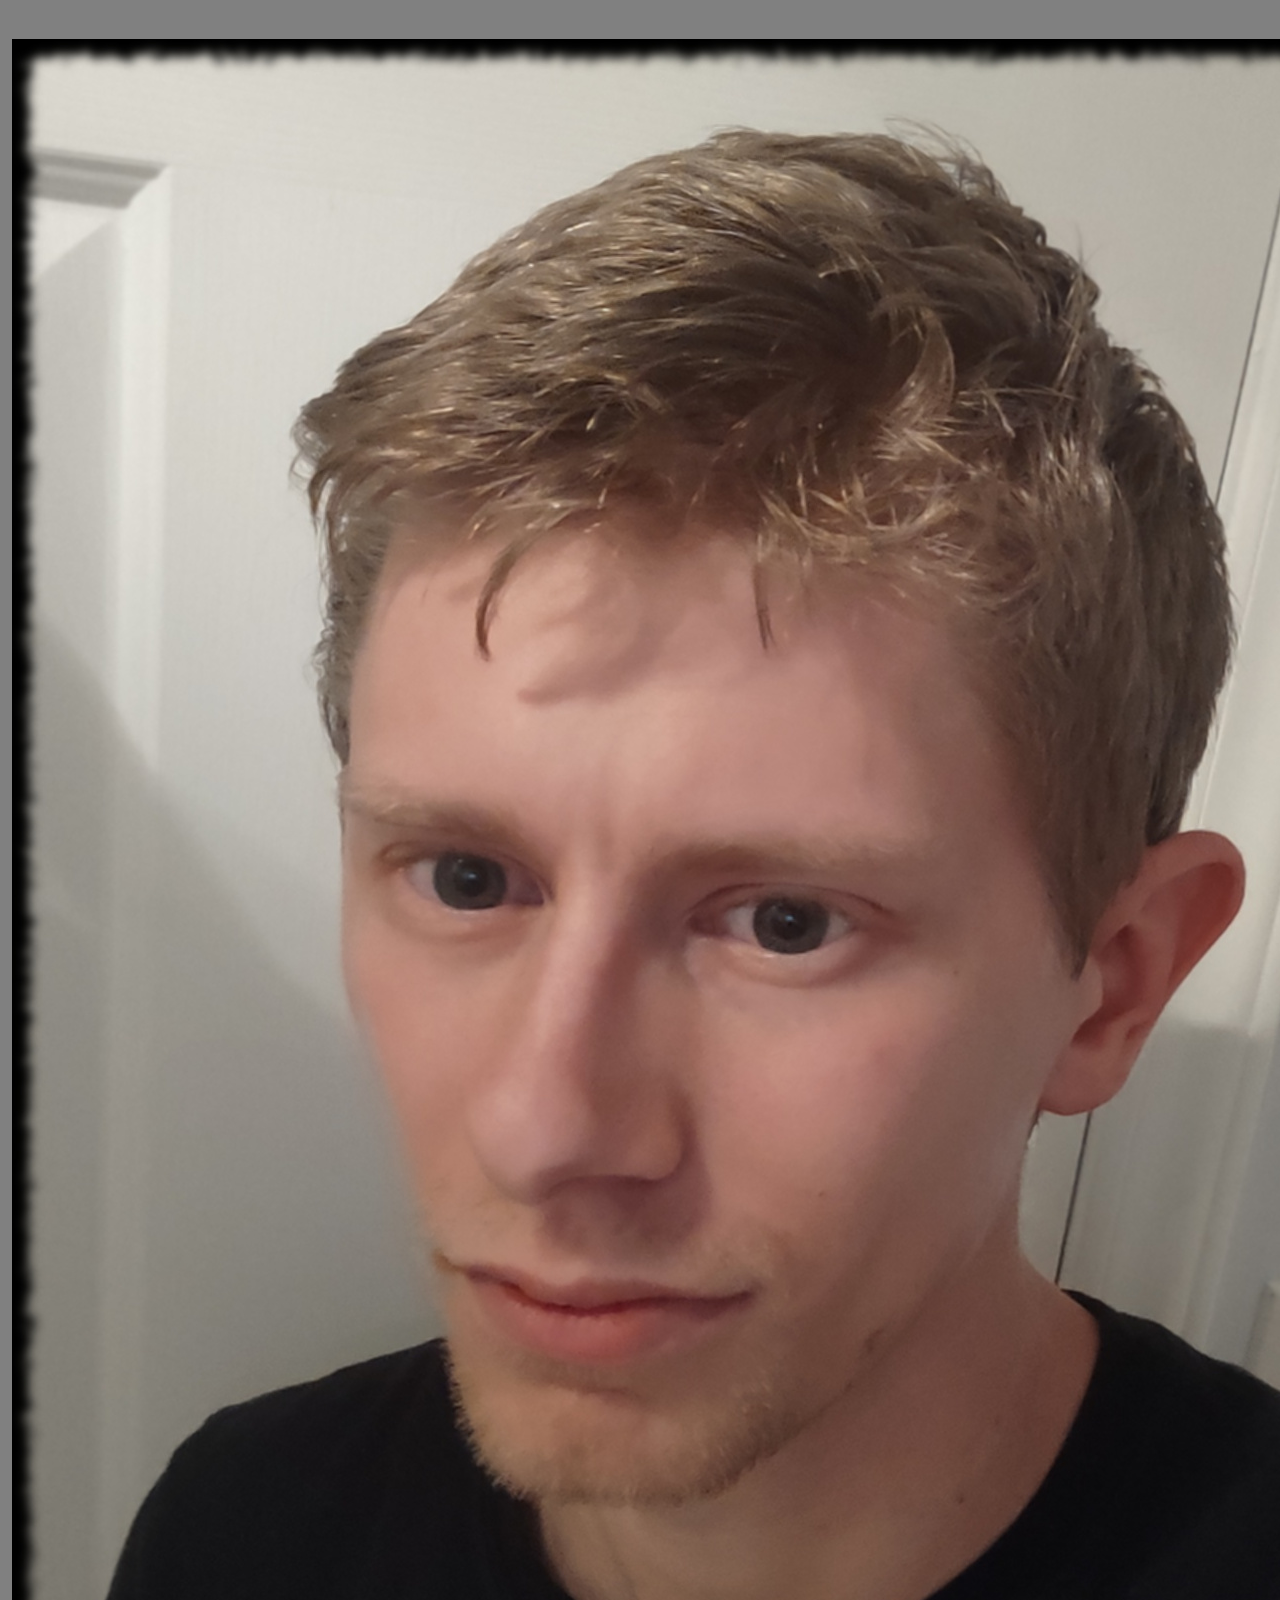
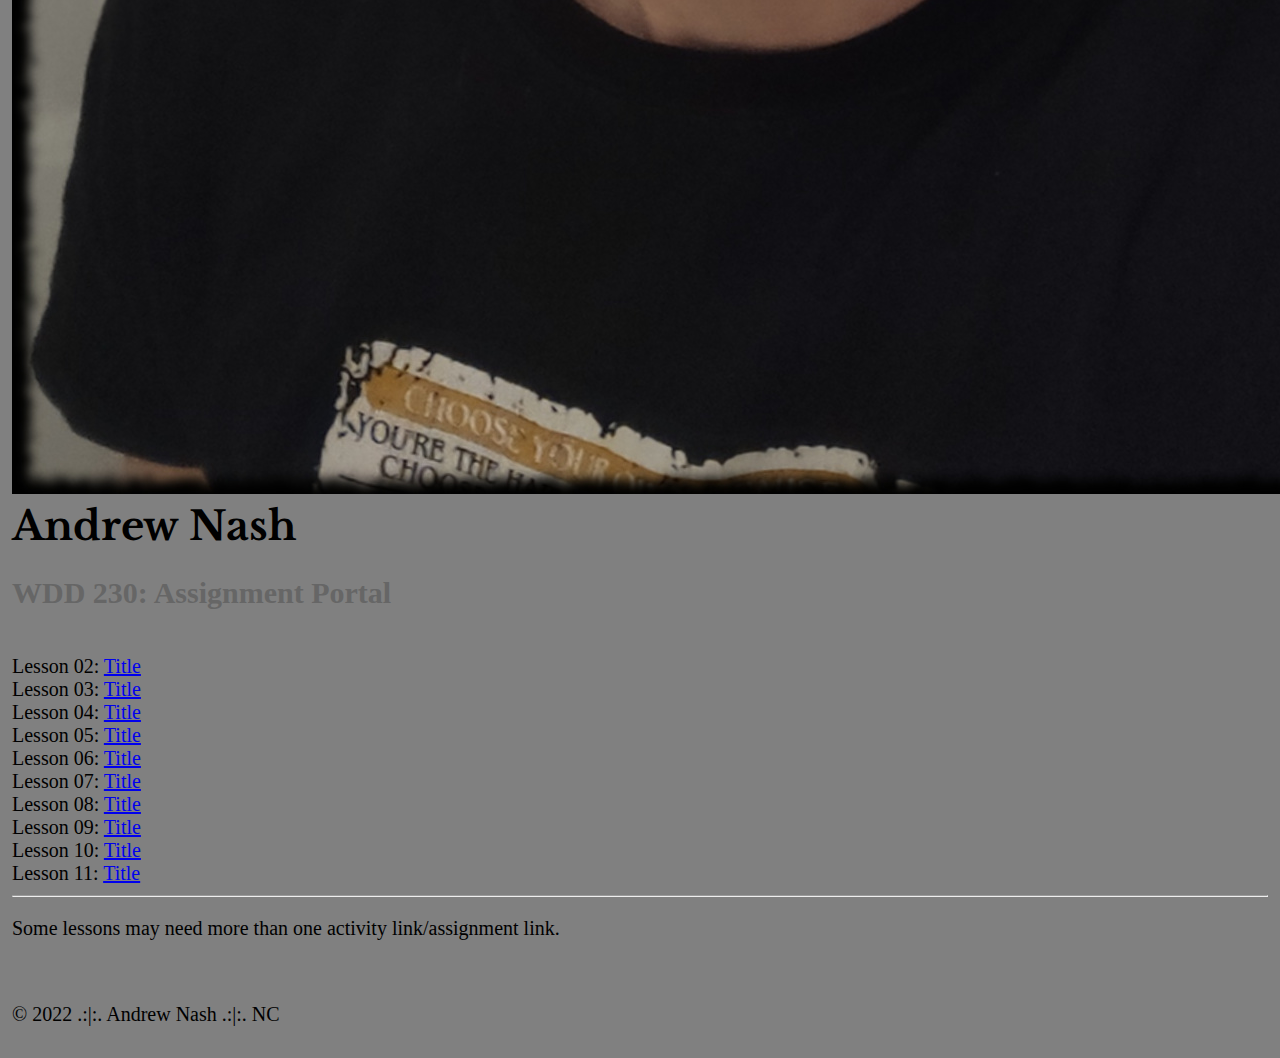
==== index.html @ 44e95a72 "1" ====
<!DOCTYPE html>
<html lang="en-US">
<head>
    <meta charset="UTF-8">
    <meta name="viewport" content="witdth=device-width, initial-scale=1.0">
    
    <title>Landing Page</title><meta name="description" content="Home page for my WDD230 class">
    
    <link href="https://fonts.googleapis.com/css2?family=Libre+Baskerville:wght@700&display=swap" rel="stylesheet"> 
    <link href="lesson1/CSS/normalize.css" rel="stylesheet" >
    <link href="https://github.com/Andnash/wdd230/blob/ac864a62297f4b6cc17953a0930d491dfca08c05/lesson1/CSS/style.css" rel="stylesheet">
    <link href="lesson1/CSS/medium.css" rel="stylesheet">
    
    
            <!-- link the javascript elements on a seperate page in the future... 

                <link href="jstemplate.js" type="text/java" rel="javascript">
                    or
                <script src="jstemplate.js" defer>  </script> 
                    or
                <script type = "text/javascript" src="jstemplate.js">
            -->
    
    
    </script>
</head>
<body>
    <header>
        <div>
            <h1><img src="lesson1/Images/Drew1.jpg"> Andrew Nash</h1>
            <h2>WDD 230: Assignment Portal</h2>
        </div>
        <main>
            <li>Lesson 02: <a href="https://en.wikipedia.org/wiki/List_of_fictional_ducks">Title</a></li>
            <li>Lesson 03: <a href="https://en.wikipedia.org/wiki/List_of_fictional_ducks">Title</a></li>
            <li>Lesson 04: <a href="https://en.wikipedia.org/wiki/List_of_fictional_ducks">Title</a></li>
            <li>Lesson 05: <a href="https://en.wikipedia.org/wiki/List_of_fictional_ducks">Title</a></li>
            <li>Lesson 06: <a href="https://en.wikipedia.org/wiki/List_of_fictional_ducks">Title</a></li>
            <li>Lesson 07: <a href="https://en.wikipedia.org/wiki/List_of_fictional_ducks">Title</a></li>
            <li>Lesson 08: <a href="https://en.wikipedia.org/wiki/List_of_fictional_ducks">Title</a></li>
            <li>Lesson 09: <a href="https://en.wikipedia.org/wiki/List_of_fictional_ducks">Title</a></li>
            <li>Lesson 10: <a href="https://en.wikipedia.org/wiki/List_of_fictional_ducks">Title</a></li>
            <li>Lesson 11: <a href="https://en.wikipedia.org/wiki/List_of_fictional_ducks">Title</a></li>
            <hr/>
        <p>Some lessons may need more than one activity link/assignment link.</p>

    </main>
    </header>
<br>

<footer>
  <div>  
    <p>© 2022 .:|:. Andrew Nash .:|:. NC </p>
  
 
      <p id="last_mdy"></p>
      
 
   
      <script>
        console.log("Last updated: " + updates); 
          
        function updates() {
            let mod_date = document.lastModified;
            document.getElementById("last_mdy").innerHTML = mod_date;
        }
    </script>   
      
  
  </div>


</footer>
</body>
</html>
---- lesson1/CSS/medium.css ----
@media only screen and (min-width: 35em) {
    body {
        background-color: grey;
        font-size: 20px;
        padding: 12px;
    }

    h1 {
        font-family: 'Libre Baskerville', serif;
    }
        
    h2 {
        color: #666666;
        padding-bottom: 20px;
    }
}
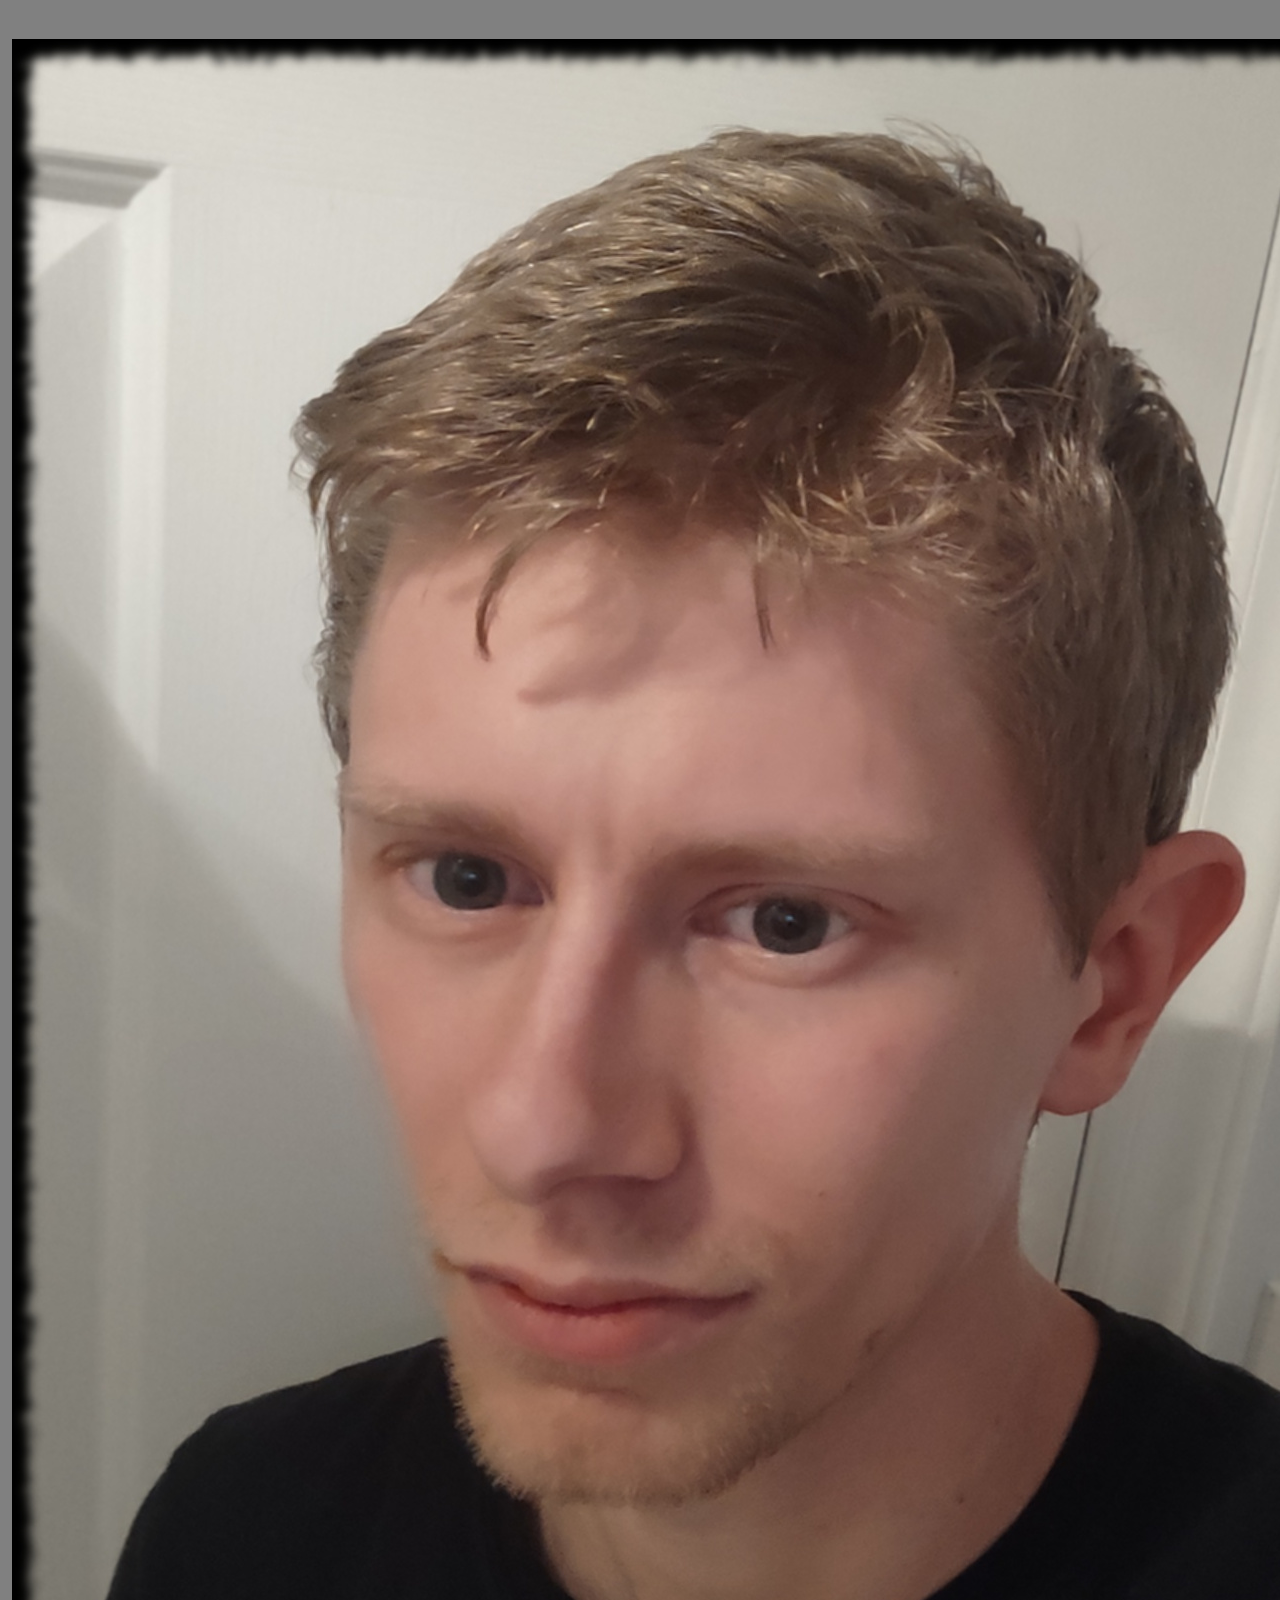
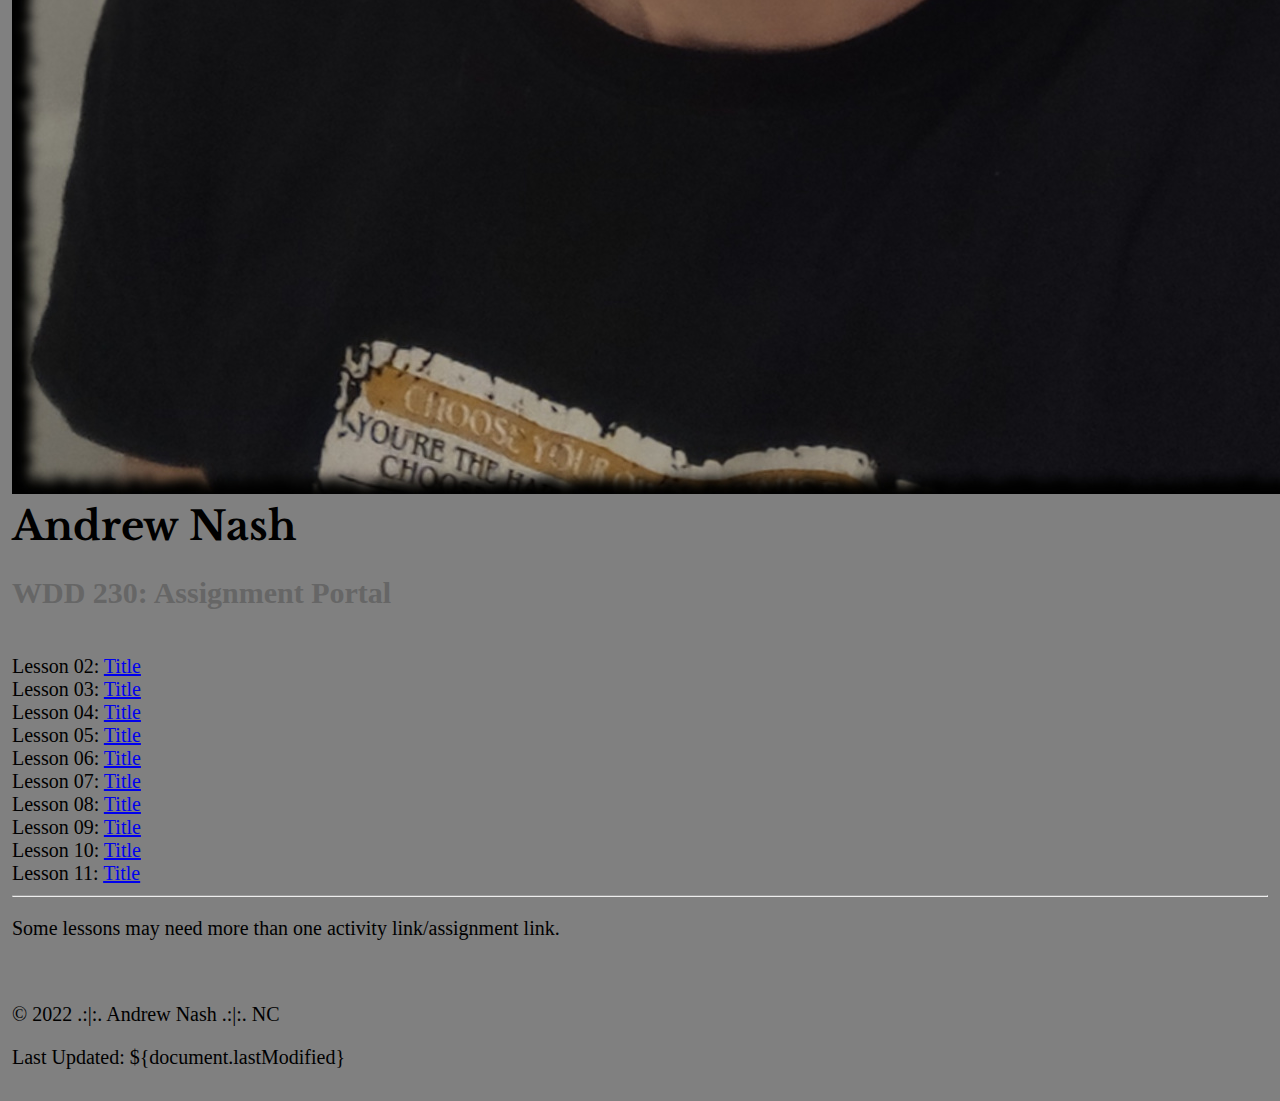
==== commit 3b67d38b: "java date" ====
--- a/index.html
+++ b/index.html
@@ -51,22 +51,14 @@
 <footer>
   <div>  
     <p>© 2022 .:|:. Andrew Nash .:|:. NC </p>
-  
- 
-      <p id="last_mdy"></p>
-      
- 
-   
-      <script>
-        console.log("Last updated: " + updates); 
-          
-        function updates() {
-            let mod_date = document.lastModified;
-            document.getElementById("last_mdy").innerHTML = mod_date;
-        }
-    </script>   
-      
-  
+       
+    <p id="last_mod">
+       Last Updated: 01/19/2022 20:23:22
+    </p>
+     
+    <script src="lesson1/js/lastupdate.js"></script>
+       
+
   </div>
 
 
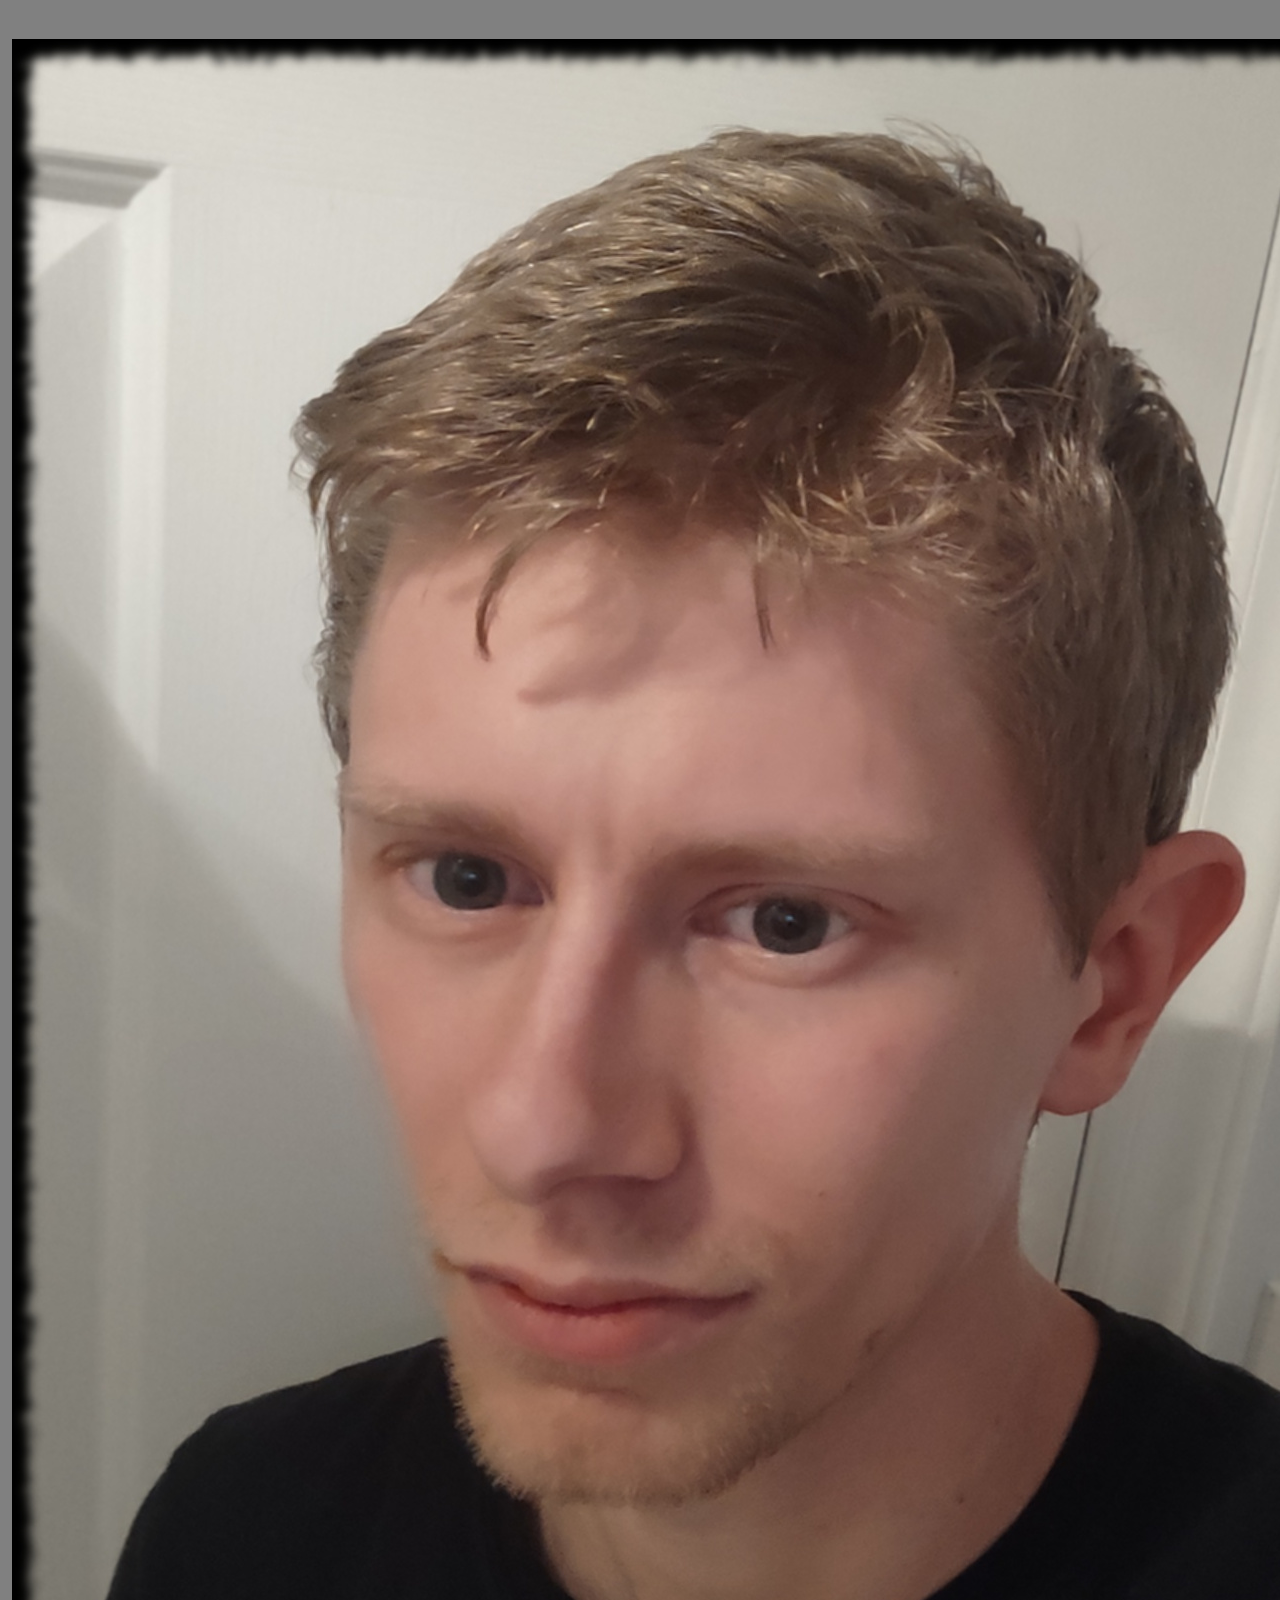
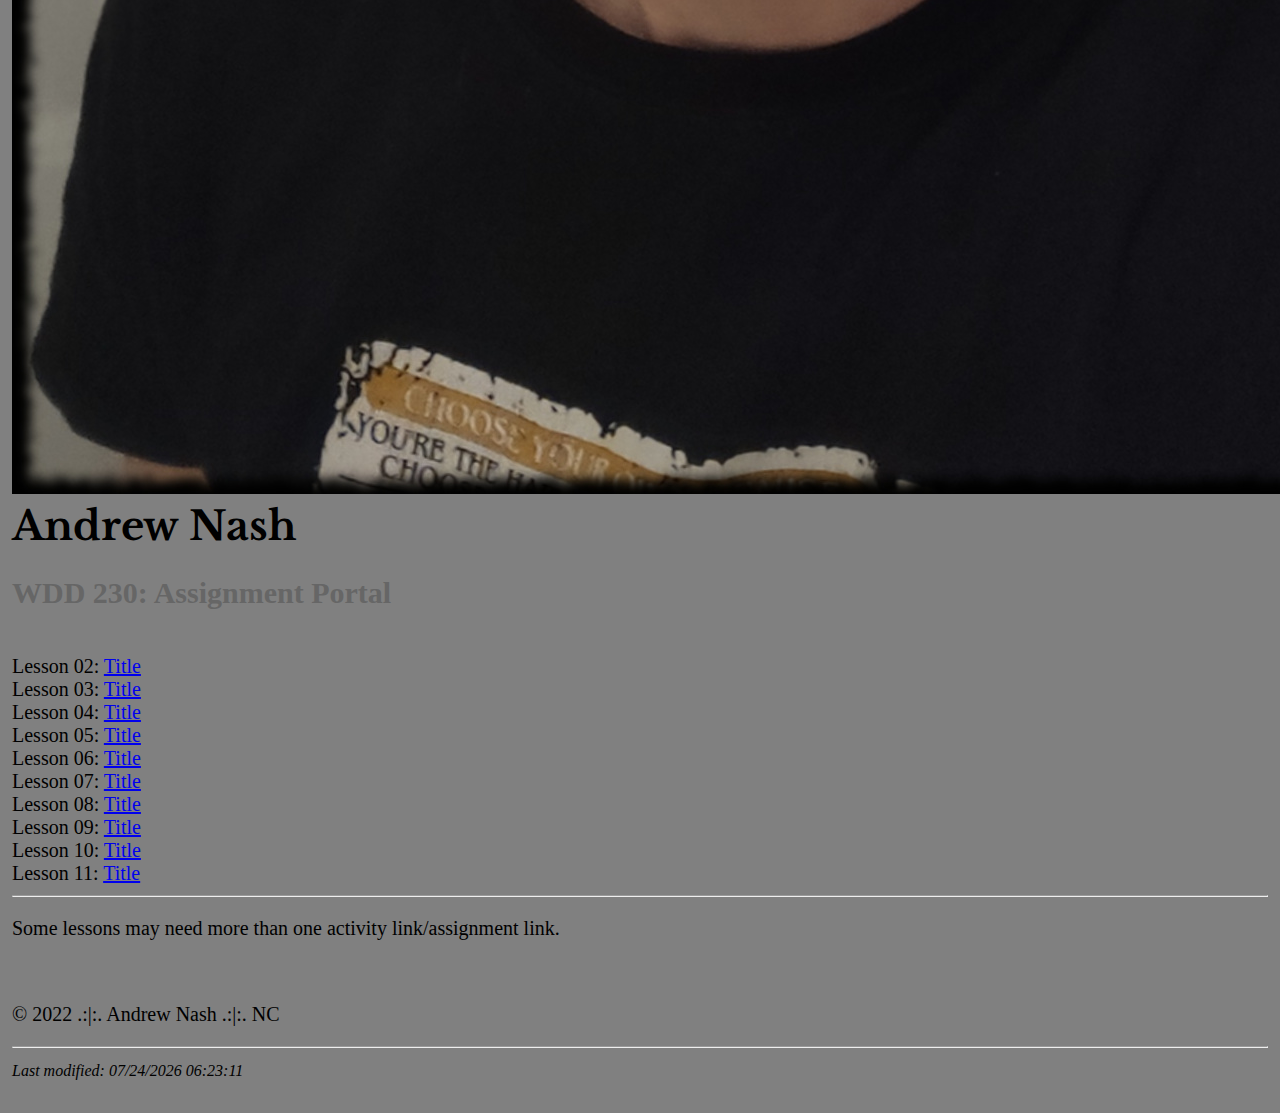
==== commit 63725b6c: "java2" ====
--- a/index.html
+++ b/index.html
@@ -53,11 +53,10 @@
     <p>© 2022 .:|:. Andrew Nash .:|:. NC </p>
        
     <p id="last_mod">
-       Last Updated: 01/19/2022 20:23:22
-    </p>
      
     <script src="lesson1/js/lastupdate.js"></script>
-       
+
+    </p>
 
   </div>
 
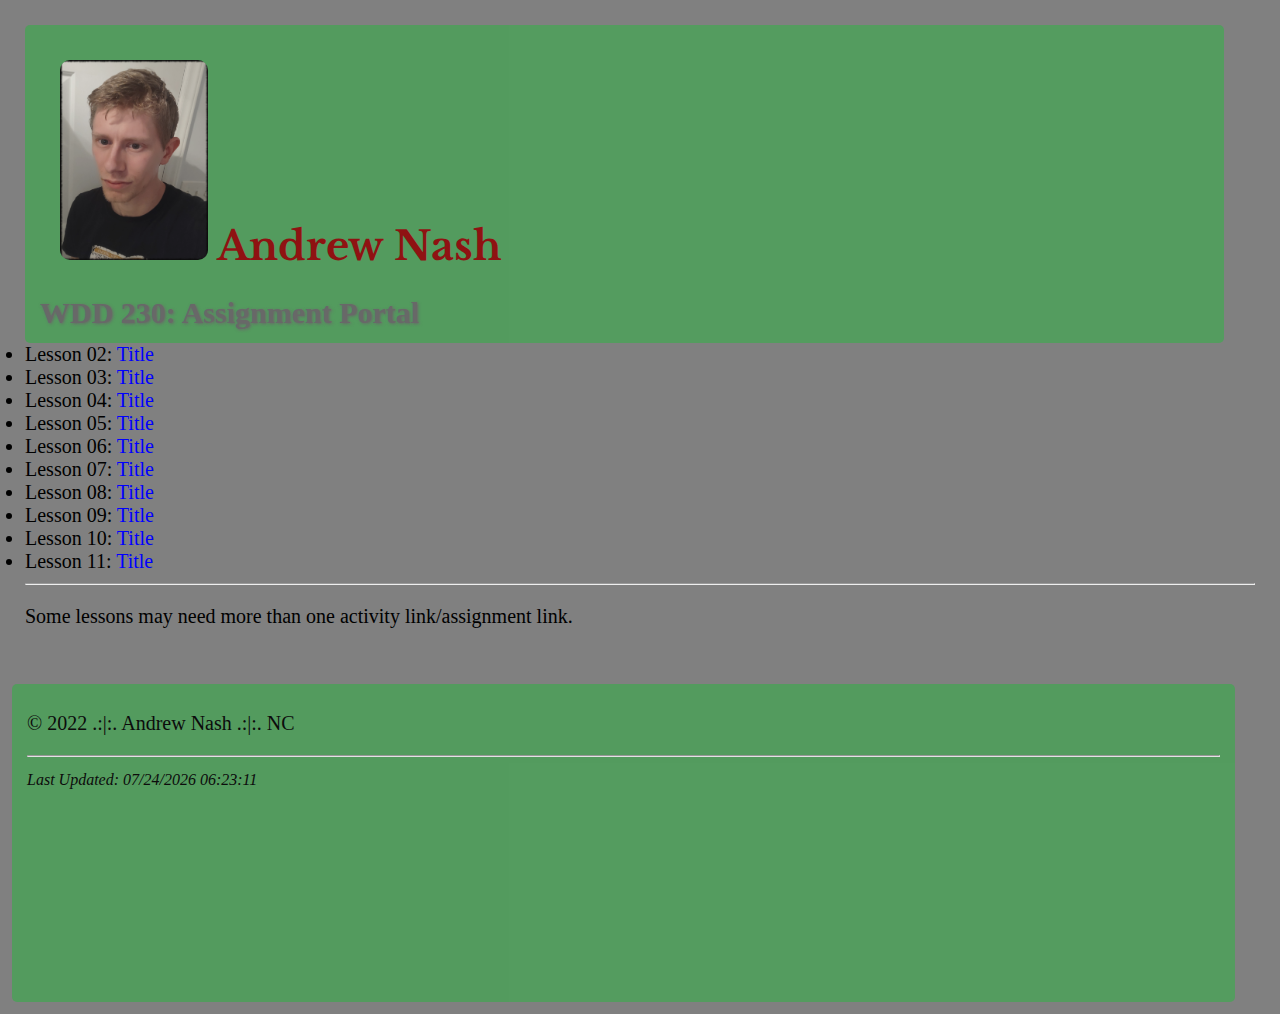
==== commit 9b4045ab: "stylesheet update" ====
--- a/index.html
+++ b/index.html
@@ -8,21 +8,10 @@
     
     <link href="https://fonts.googleapis.com/css2?family=Libre+Baskerville:wght@700&display=swap" rel="stylesheet"> 
     <link href="lesson1/CSS/normalize.css" rel="stylesheet" >
-    <link href="https://github.com/Andnash/wdd230/blob/ac864a62297f4b6cc17953a0930d491dfca08c05/lesson1/CSS/style.css" rel="stylesheet">
+    <link href="lesson1/CSS/style.css" rel="stylesheet">
     <link href="lesson1/CSS/medium.css" rel="stylesheet">
     
     
-            <!-- link the javascript elements on a seperate page in the future... 
-
-                <link href="jstemplate.js" type="text/java" rel="javascript">
-                    or
-                <script src="jstemplate.js" defer>  </script> 
-                    or
-                <script type = "text/javascript" src="jstemplate.js">
-            -->
-    
-    
-    </script>
 </head>
 <body>
     <header>
--- a/lesson1/CSS/style.css
+++ b/lesson1/CSS/style.css
@@ -0,0 +1,59 @@
+
+body {
+  background-color: whitesmoke;
+  font-family: 'Georgia';
+  font-size: 14px;
+  padding: 8px;
+}
+
+header {
+text-align: left;
+padding-left: 5px;
+padding-right: 5px;  
+margin: 5px;
+padding: 8px;
+}
+
+h1 {
+  padding-right: 15px;
+  color: rgb(145, 7, 7);
+  margin-left: 20px;
+  font-family: 'Libre Baskerville', serif;
+}
+
+div {
+  background-color: rgb(79, 158, 91);
+  opacity: 90%;
+  width: 95%;
+  height: 300px;
+  padding-top: 8px;
+  padding-bottom: 10px;
+  padding-left: 15px;   
+  padding-right: 15px;   
+  border-radius: 5px;
+}
+
+img {
+  max-height: 200px;
+  width: auto;
+  border-radius: 10px;
+}
+
+h2 {
+  color: black;
+  text-shadow: 1px 1px 3px #666666;
+}
+
+a:link {
+  color: blue;
+  text-decoration: none;
+}
+
+a:visited {
+  color: blueviolet;
+}
+
+a:hover {
+  color: blue;
+  text-decoration: underline;
+}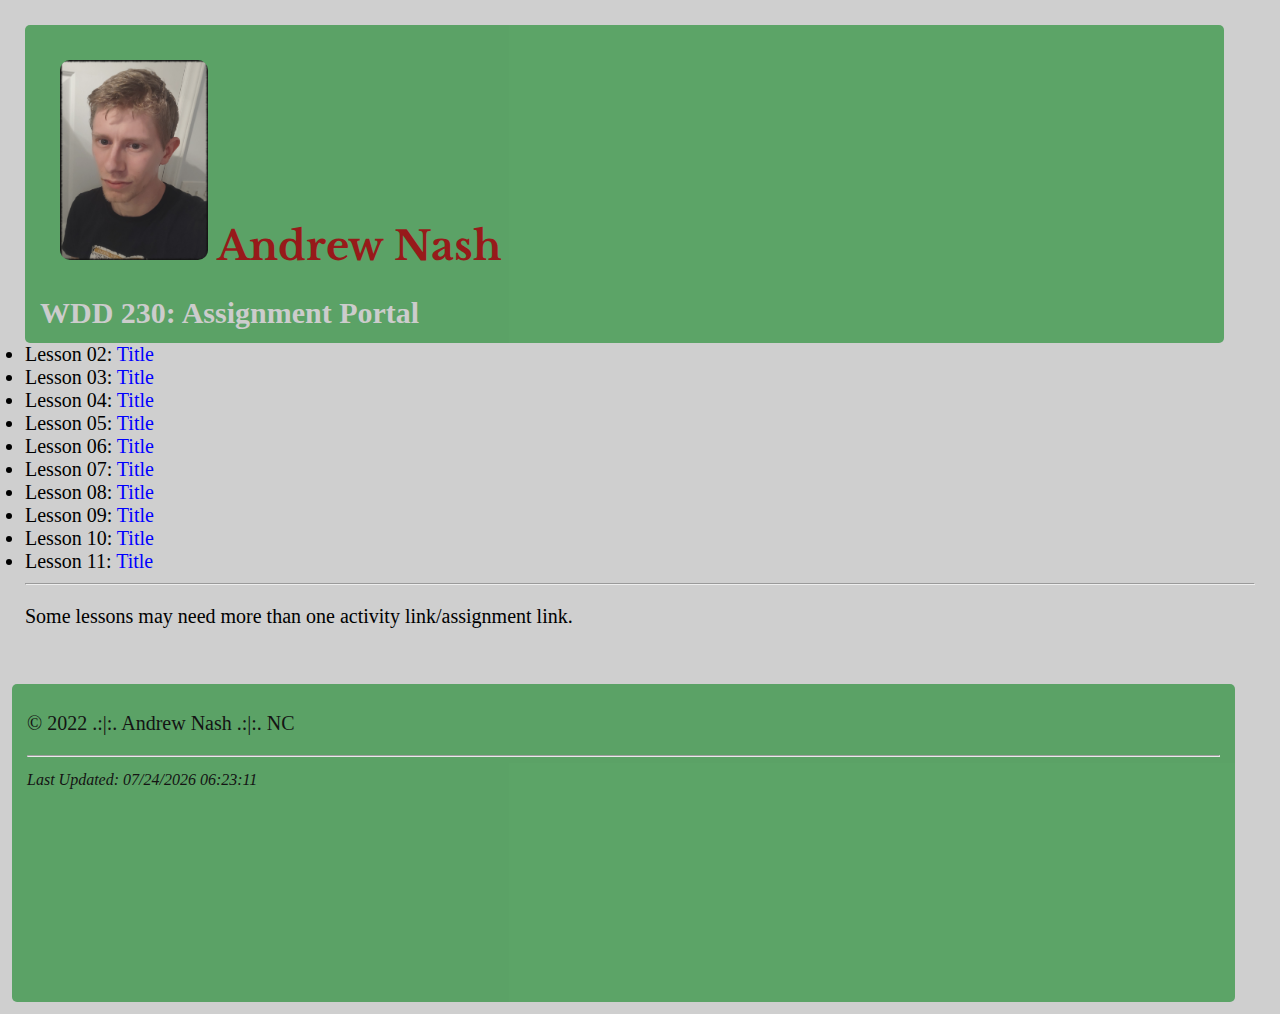
==== commit 255f8f18: "alt text" ====
--- a/index.html
+++ b/index.html
@@ -16,7 +16,7 @@
 <body>
     <header>
         <div>
-            <h1><img src="lesson1/Images/Drew1.jpg"> Andrew Nash</h1>
+            <h1><img src="lesson1/Images/Drew1.jpg" alt="Photograph of Andrew Nash"> Andrew Nash</h1>
             <h2>WDD 230: Assignment Portal</h2>
         </div>
         <main>
--- a/lesson1/CSS/style.css
+++ b/lesson1/CSS/style.css
@@ -41,7 +41,7 @@
 
 h2 {
   color: black;
-  text-shadow: 1px 1px 3px #666666;
+  /*text-shadow: 1px 1px 3px #666666;*/
 }
 
 a:link {
--- a/lesson1/CSS/medium.css
+++ b/lesson1/CSS/medium.css
@@ -1,6 +1,6 @@
 @media only screen and (min-width: 35em) {
     body {
-        background-color: grey;
+        background-color: rgb(207, 207, 207);
         font-size: 20px;
         padding: 12px;
     }
@@ -10,7 +10,7 @@
     }
         
     h2 {
-        color: #666666;
+        color: #cccccc;
         padding-bottom: 20px;
     }
 }
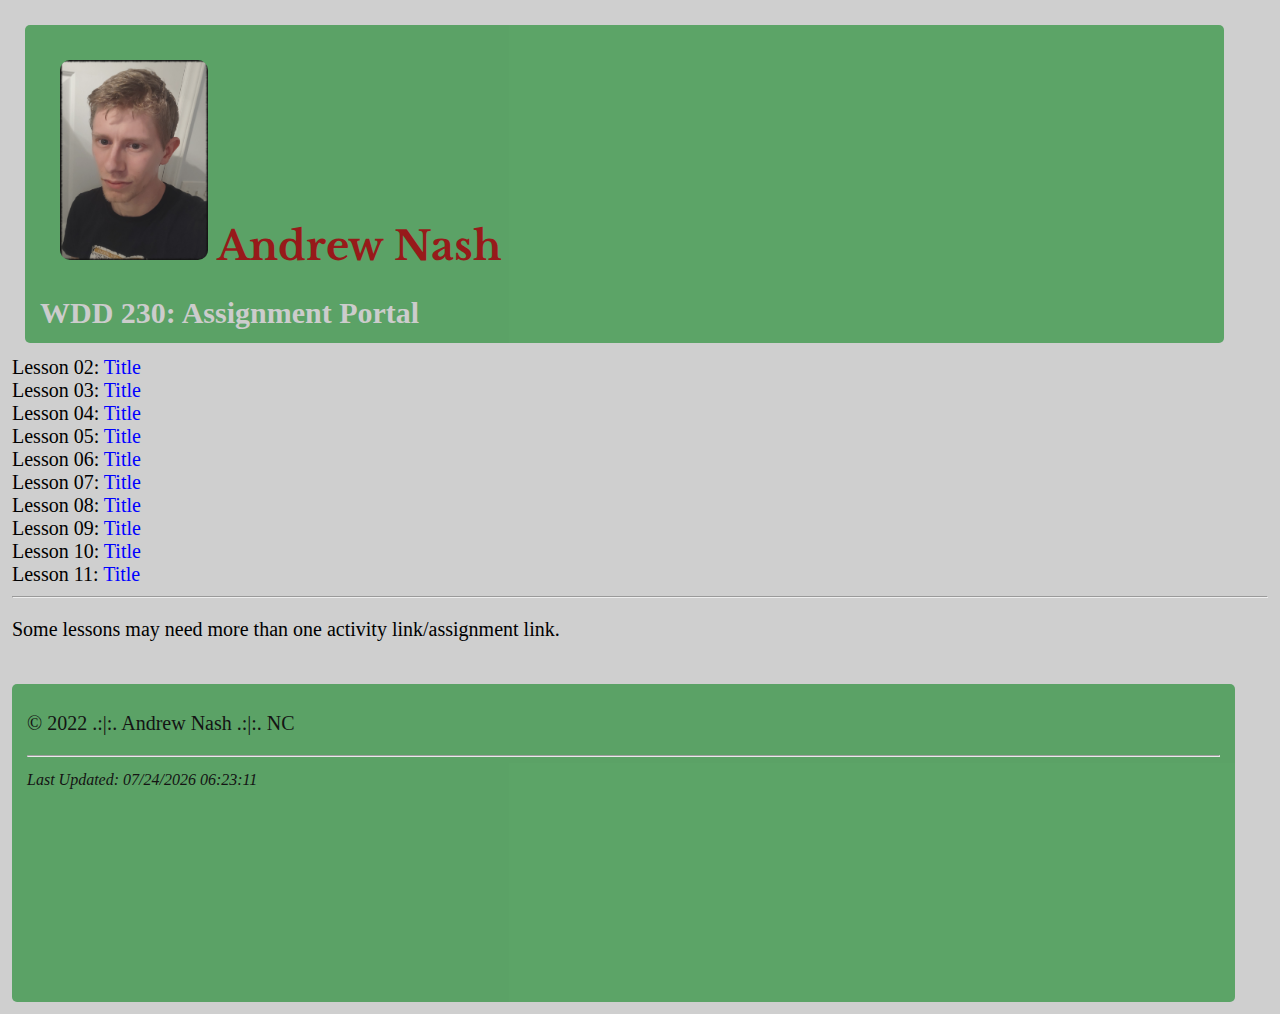
==== commit 964837a2: "header moved" ====
--- a/index.html
+++ b/index.html
@@ -19,6 +19,7 @@
             <h1><img src="lesson1/Images/Drew1.jpg" alt="Photograph of Andrew Nash"> Andrew Nash</h1>
             <h2>WDD 230: Assignment Portal</h2>
         </div>
+    </header>
         <main>
             <li>Lesson 02: <a href="https://en.wikipedia.org/wiki/List_of_fictional_ducks">Title</a></li>
             <li>Lesson 03: <a href="https://en.wikipedia.org/wiki/List_of_fictional_ducks">Title</a></li>
@@ -34,7 +35,7 @@
         <p>Some lessons may need more than one activity link/assignment link.</p>
 
     </main>
-    </header>
+    
 <br>
 
 <footer>
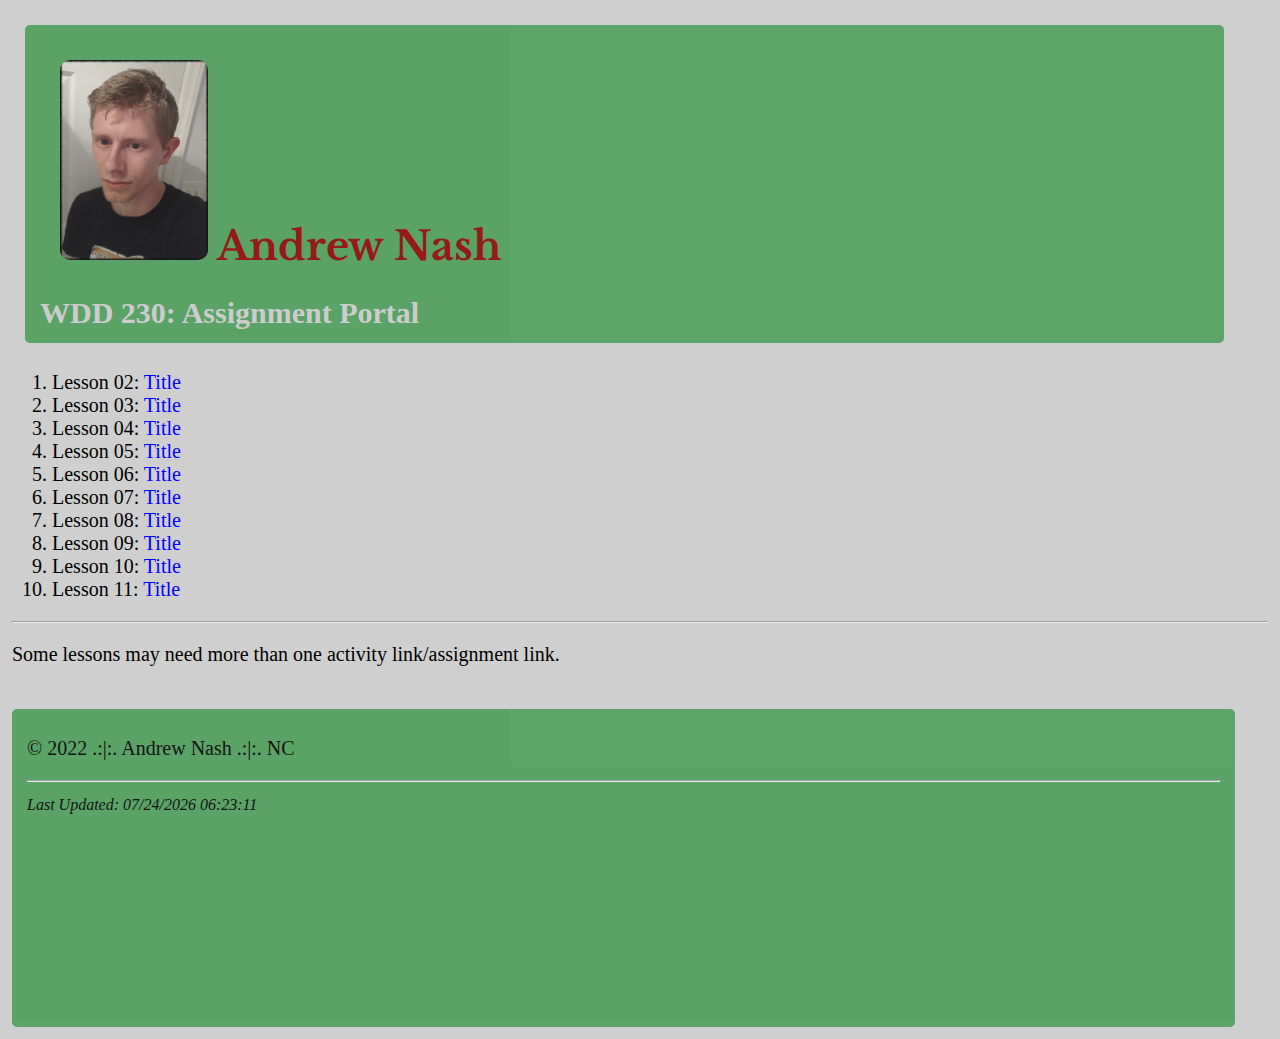
==== commit fec1032a: "ol" ====
--- a/index.html
+++ b/index.html
@@ -21,16 +21,18 @@
         </div>
     </header>
         <main>
-            <li>Lesson 02: <a href="https://en.wikipedia.org/wiki/List_of_fictional_ducks">Title</a></li>
-            <li>Lesson 03: <a href="https://en.wikipedia.org/wiki/List_of_fictional_ducks">Title</a></li>
-            <li>Lesson 04: <a href="https://en.wikipedia.org/wiki/List_of_fictional_ducks">Title</a></li>
-            <li>Lesson 05: <a href="https://en.wikipedia.org/wiki/List_of_fictional_ducks">Title</a></li>
-            <li>Lesson 06: <a href="https://en.wikipedia.org/wiki/List_of_fictional_ducks">Title</a></li>
-            <li>Lesson 07: <a href="https://en.wikipedia.org/wiki/List_of_fictional_ducks">Title</a></li>
-            <li>Lesson 08: <a href="https://en.wikipedia.org/wiki/List_of_fictional_ducks">Title</a></li>
-            <li>Lesson 09: <a href="https://en.wikipedia.org/wiki/List_of_fictional_ducks">Title</a></li>
-            <li>Lesson 10: <a href="https://en.wikipedia.org/wiki/List_of_fictional_ducks">Title</a></li>
-            <li>Lesson 11: <a href="https://en.wikipedia.org/wiki/List_of_fictional_ducks">Title</a></li>
+            <ol>
+                <li>Lesson 02: <a href="https://en.wikipedia.org/wiki/List_of_fictional_ducks">Title</a></li>
+                <li>Lesson 03: <a href="https://en.wikipedia.org/wiki/List_of_fictional_ducks">Title</a></li>
+                <li>Lesson 04: <a href="https://en.wikipedia.org/wiki/List_of_fictional_ducks">Title</a></li>
+                <li>Lesson 05: <a href="https://en.wikipedia.org/wiki/List_of_fictional_ducks">Title</a></li>
+                <li>Lesson 06: <a href="https://en.wikipedia.org/wiki/List_of_fictional_ducks">Title</a></li>
+                <li>Lesson 07: <a href="https://en.wikipedia.org/wiki/List_of_fictional_ducks">Title</a></li>
+                <li>Lesson 08: <a href="https://en.wikipedia.org/wiki/List_of_fictional_ducks">Title</a></li>
+                <li>Lesson 09: <a href="https://en.wikipedia.org/wiki/List_of_fictional_ducks">Title</a></li>
+                <li>Lesson 10: <a href="https://en.wikipedia.org/wiki/List_of_fictional_ducks">Title</a></li>
+                <li>Lesson 11: <a href="https://en.wikipedia.org/wiki/List_of_fictional_ducks">Title</a></li>
+            </ol>
             <hr/>
         <p>Some lessons may need more than one activity link/assignment link.</p>
 
